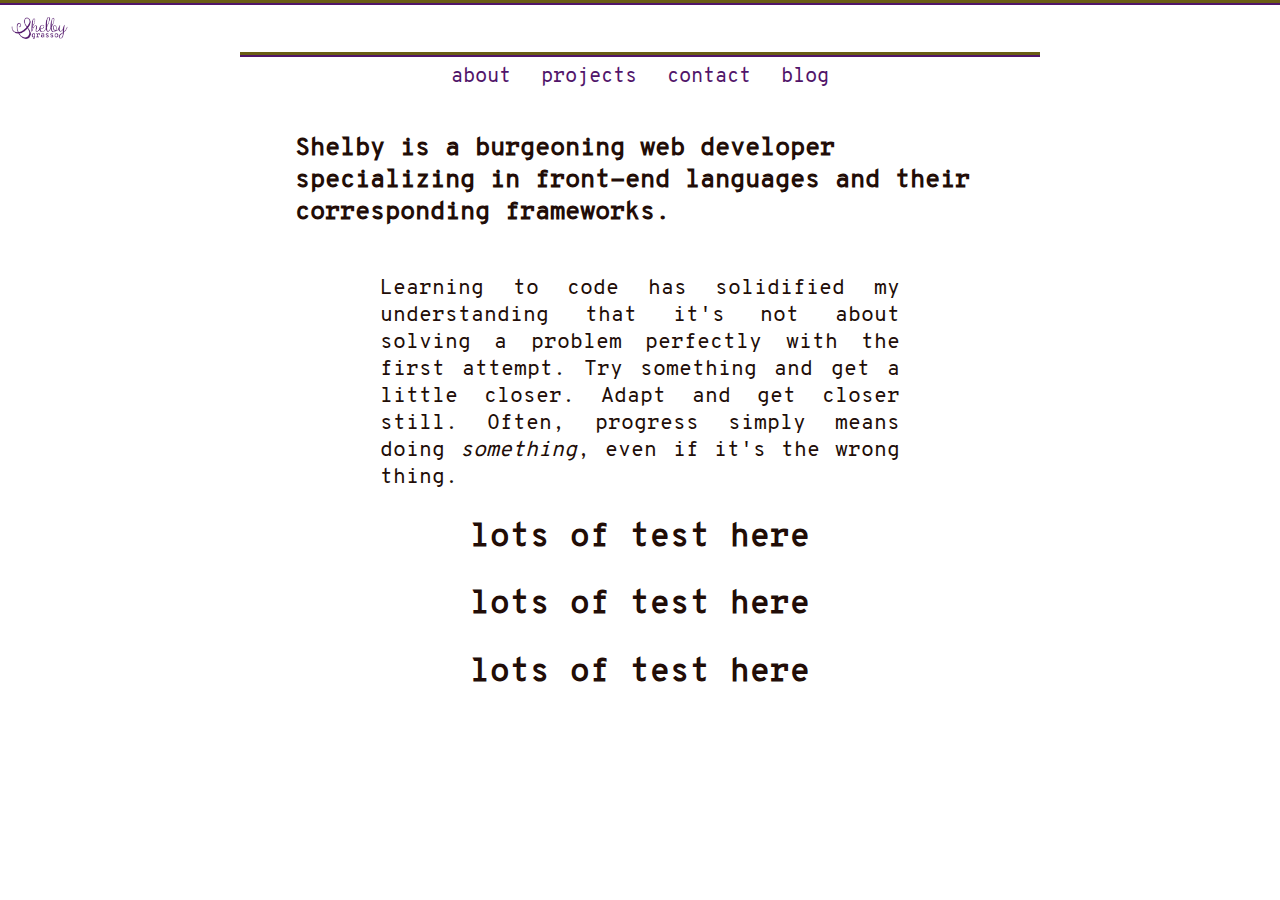
==== about.html @ 38cbd5ab "bootstrap added" ====
<!DOCTYPE html>
<html lang="en">
    <head>
        <meta charset="utf-8">
        <meta name="viewport" content="width=device-width, initial-scale=1.0">
        <!-- <meta property="og:title" content="A Basic HTML5 Template">
    <meta property="og:type" content="website">
    <meta property="og:url" content="https://www.sitepoint.com/a-basic-html5-template/">
    <meta property="og:description" content="A simple HTML5 Template for new projects.">
    <meta property="og:image" content="image.png"> -->
        <title>More About Shelby</title>
        <link rel="stylesheet" href="css/style1.css">
    </head>
    <body>
        <div id="page-head">

            <div class="header-bar">
                <div class="colorstrip" style="width:100%; margin-bottom:10px;"></div>
                <a href="index.html">
                    <img id="shelby-logo" src="shelby-logo.png" alt="shelby grasso logo" width=80 min-width=80>
                </a>
            </div>
            

            <div class="banner">
                
                
            </div>
    
            <div id="nav-bar">
                <div class="colorstrip"></div>
                <ul>
                    <li>about</li>
                    <li>projects</li>
                    <li>contact</li>
                    <li>blog</li>
                </ul>
            </div>
        
        </div>
        
        
        <div id="page-content">
            <h3 class="content-headers">Shelby is a burgeoning web developer specializing in front-end languages and their corresponding frameworks.</h3>
            <blockquote id="quote-try">Learning to code has solidified my understanding that it's not about solving a problem perfectly with the first attempt. Try something and get a little closer. Adapt and get closer still. Often, progress simply means doing <em>something</em>, even if it's the wrong thing.</blockquote>
            <h2>lots of test here</h2>
            <h2>lots of test here</h2><h2>lots of test here</h2>
        </div>
        
        <script src="js/index.js"></script>
    </body>
</html>
---- css/style1.css ----
@font-face {
    font-family: "Clicker";
    src: url("fonts/ClickerScript-Regular.ttf") format("truetype");
  }

  @font-face {
    font-family: "Overpass";
    src: url("fonts/OverpassMono-Regular.ttf") format("truetype");
  }

html {
	height: 100%;
    width: 100%;
    margin: 0;
    padding: 0;
    box-sizing: border-box;
}

*, *:before, *:after {
    box-sizing: inherit;
  }

body {
    width: 100%;
    font-family: "Overpass", sarif;
    color: rgb(34, 13, 7);
    margin: 0;
}

.header-bar {
    height: 2em;
    padding: 0;
}

.colorstrip {
    margin: auto;
    width: 800px;
    height: 5px;
    border-bottom: solid 2px #51156a;
    background-color: #15486A;
    border-top: solid 3px #6a5d15;
}

#shelby-logo {
    padding: 0px 10px 0px 10px;
}

.banner {
    margin: auto;
    position: relative;
    padding: 20px 0px 0px 0px;
    min-width: 800px;
    max-width: 100%;
    /*background-color: #15486A;*/
}

#banner-left {
    margin: auto;
    float: left;
    width: 33%;
    background-color: inherit;
}

#banner-left .text {
    margin-top: 40px;
    margin-left: 80px;
    text-align: center;
    font-family: "Clicker";
    font-size: 75px;
    color: #6a5d15;
    text-shadow: 2px 0 0 #15486A, 3px 0 0 #51156a;
}

#banner-center {
    margin: auto;
    padding: 0;
    float: left;
    width: 33%;
    background-color: inherit;
}

#banner-pic {
    box-sizing: border-box;
    display: block;
    margin-bottom: 0;
    width: 100%;
    position: relative;
  }

#banner-right {
    margin: auto;
    float: right;
    width: 33%;
    background-color: inherit;
}

#banner-right .text {
    margin-top: 80px;
    margin-right: 180px;
    text-align: center;
    font-family: "Overpass";
    font-size: 60px;
    color: #6a5d15;
    text-shadow: -2px 0 0 #15486A, -3px 0 0 #51156a;
}


#nav-bar {
    min-width: 800px;
    max-width: 100%;
    margin-left: auto;
    position: relative;
}

#nav-bar ul {
    list-style-type: none;
    margin-top: 0;
    padding: 0;
    overflow: hidden;
    z-index: 100;
    background-color: white;
    text-align: center;
} 

#nav-bar ul li {
    display: inline-block;
    line-height: 150%;
    padding: 5px 10px 0px 10px;
    color: #51156a;
    font-family: "Overpass";
    font-size: 20px;
}

#page-content {
    margin: auto;
    padding-left: 50px;
    padding-right: 50px;
    position: relative;
    width: 800px;
    max-width: 100%;
    min-width: 600px;
    font-size: 16pt;
    text-align: center;
}

.content-headers {
    padding-left: 5px;
    display: inline-block;
    text-align: left;
}

blockquote {
    padding-left: 50px;
    padding-right: 50px;
    text-align: justify;
    font: rgb(8,42,68);
}
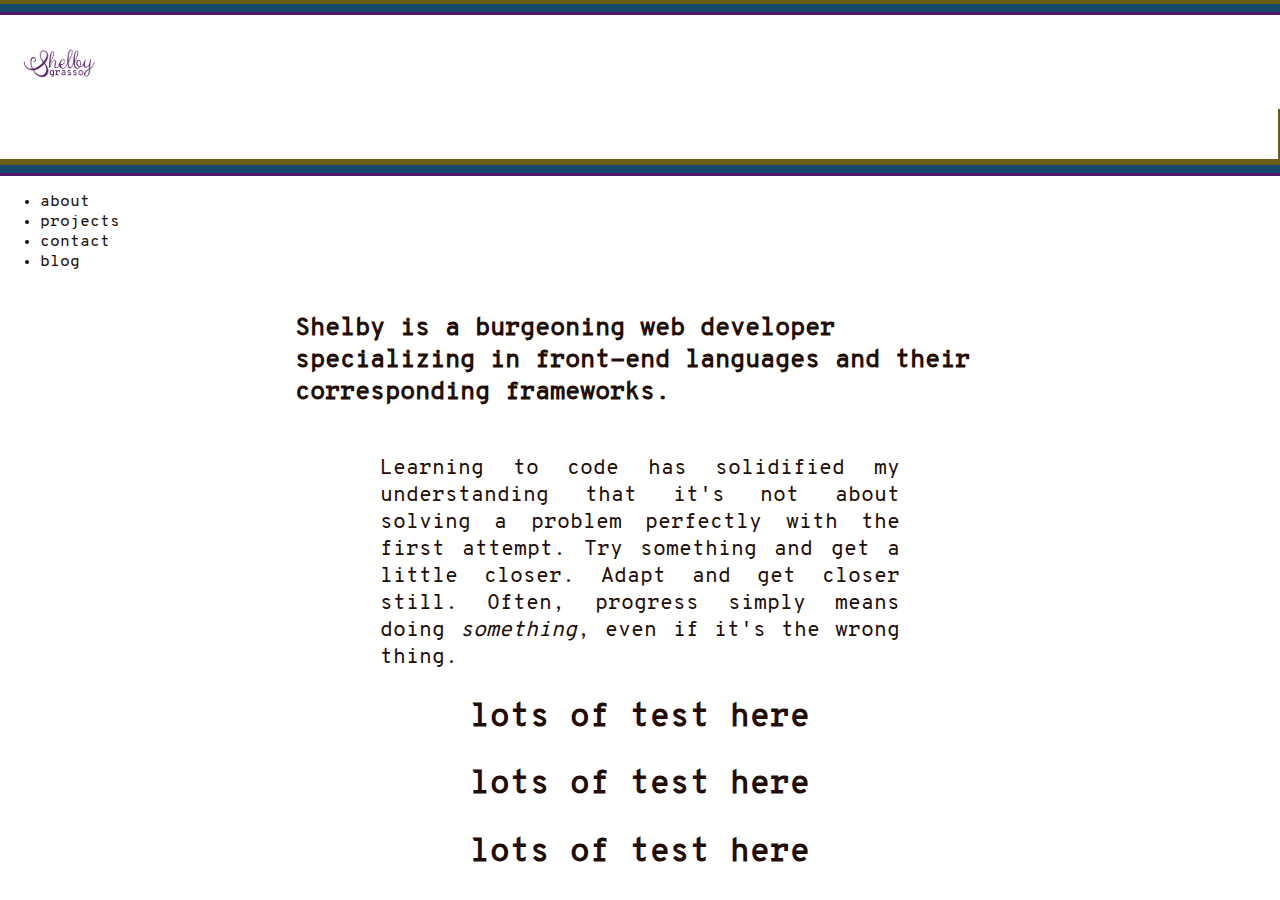
==== commit 04c5cc08: ""final" non-juxtaposed version" ====
--- a/about.html
+++ b/about.html
@@ -40,7 +40,7 @@
         </div>
         
         
-        <div id="page-content">
+        <div class="page-content">
             <h3 class="content-headers">Shelby is a burgeoning web developer specializing in front-end languages and their corresponding frameworks.</h3>
             <blockquote id="quote-try">Learning to code has solidified my understanding that it's not about solving a problem perfectly with the first attempt. Try something and get a little closer. Adapt and get closer still. Often, progress simply means doing <em>something</em>, even if it's the wrong thing.</blockquote>
             <h2>lots of test here</h2>
--- a/css/style1.css
+++ b/css/style1.css
@@ -7,6 +7,12 @@
     font-family: "Overpass";
     src: url("fonts/OverpassMono-Regular.ttf") format("truetype");
   }
+
+/* bootstrap classes */
+
+
+
+ /* custom classes*/
 
 html {
 	height: 100%;
@@ -25,113 +31,124 @@
     font-family: "Overpass", sarif;
     color: rgb(34, 13, 7);
     margin: 0;
+    padding: 0;
+    
 }
 
-.header-bar {
-    height: 2em;
-    padding: 0;
+#page-head {
+    padding-left: 0;
+    background-color: white;
+    min-width: 800px;
+    
 }
 
 .colorstrip {
-    margin: auto;
-    width: 800px;
-    height: 5px;
-    border-bottom: solid 2px #51156a;
+   /* margin: auto;
+    width: 800px; */
+    width: 100%;
+    height: 15px;
+    border-bottom: solid 3px #51156a;
     background-color: #15486A;
-    border-top: solid 3px #6a5d15;
+    border-top: solid 4px #6a5d15;
 }
 
 #shelby-logo {
-    padding: 0px 10px 0px 10px;
+    margin: 20px;
+    padding: 2px;
+    
 }
 
-.banner {
-    margin: auto;
-    position: relative;
-    padding: 20px 0px 0px 0px;
-    min-width: 800px;
-    max-width: 100%;
-    /*background-color: #15486A;*/
+/* Navigation bar */
+
+.nav-bar {
+    margin: 0;
+    border-bottom: solid 2px #6a5d15;
 }
 
-#banner-left {
-    margin: auto;
-    float: left;
-    width: 33%;
-    background-color: inherit;
+.nav-bar ul {
+    list-style-type: none;
+    margin: 0;
+    padding: 0;
+    text-align: center;
+} 
+
+.nav-bar ul li {
+    display: inline-block;
+    line-height: 150%;
+    padding: 5px 12px 0px 12px;
+    color: #6a5d15;
+    font-family: "Overpass";
+    font-size: 20px;
 }
 
-#banner-left .text {
-    margin-top: 40px;
-    margin-left: 80px;
-    text-align: center;
-    font-family: "Clicker";
-    font-size: 75px;
-    color: #6a5d15;
-    text-shadow: 2px 0 0 #15486A, 3px 0 0 #51156a;
-}
+/* Banner */
 
-#banner-center {
-    margin: auto;
-    padding: 0;
-    float: left;
-    width: 33%;
-    background-color: inherit;
+.banner {
+    min-width: 800px;
+    padding: 50px 0px 0px 0px;
+    background-color: white;
+    border-bottom: solid 2px #6a5d15;
+    border-right: solid 2px #6a5d15;
+    
 }
 
 #banner-pic {
     box-sizing: border-box;
     display: block;
-    margin-bottom: 0;
     width: 100%;
     position: relative;
+    opacity: 100%;
+    border: solid 1px;
+    border-top-right-radius: 50%;
+    padding-top: 20px;
+    background-color: #15486A;
   }
 
-#banner-right {
-    margin: auto;
-    float: right;
-    width: 33%;
-    background-color: inherit;
+
+#banner-text h1 {
+    margin: 0;
+    padding-bottom: 20px;
+    font-family: "Overpass";
+    font-size:calc(20px + 4.5vw);
 }
 
-#banner-right .text {
-    margin-top: 80px;
-    margin-right: 180px;
-    text-align: center;
+#web-dev-text {
+    display: block;
+    padding: 40px;
     font-family: "Overpass";
-    font-size: 60px;
-    color: #6a5d15;
-    text-shadow: -2px 0 0 #15486A, -3px 0 0 #51156a;
+    font-size: calc(25px + 3.5vw);
+    color: #51156a;
+    font-weight: bold;
+    text-align: left;
 }
 
-
-#nav-bar {
-    min-width: 800px;
-    max-width: 100%;
-    margin-left: auto;
-    position: relative;
+#and-other-text {
+    display: block;
+    padding: 80px;
+    font-family: "Clicker";
+    color: #51156a;
+    font-size: calc(15px + 4vw);
+    text-align: right;
 }
 
-#nav-bar ul {
-    list-style-type: none;
-    margin-top: 0;
-    padding: 0;
-    overflow: hidden;
-    z-index: 100;
-    background-color: white;
-    text-align: center;
-} 
-
-#nav-bar ul li {
-    display: inline-block;
-    line-height: 150%;
-    padding: 5px 10px 0px 10px;
-    color: #51156a;
-    font-family: "Overpass";
-    font-size: 20px;
+#other-text {
+    display: block;
+    font-family: "Clicker";
+    font-size: calc(10px + 4vw);
+    text-align: right;
+    padding: 10px;
+    color: #15486A;
 }
 
-#page-content {
+/* Page content */
+
+#shelby-summary {
+    padding-top: 30px;
+    text-align: center;
+    font-size: 24px;
+}
+
+.page-content {
     margin: auto;
     padding-left: 50px;
     padding-right: 50px;
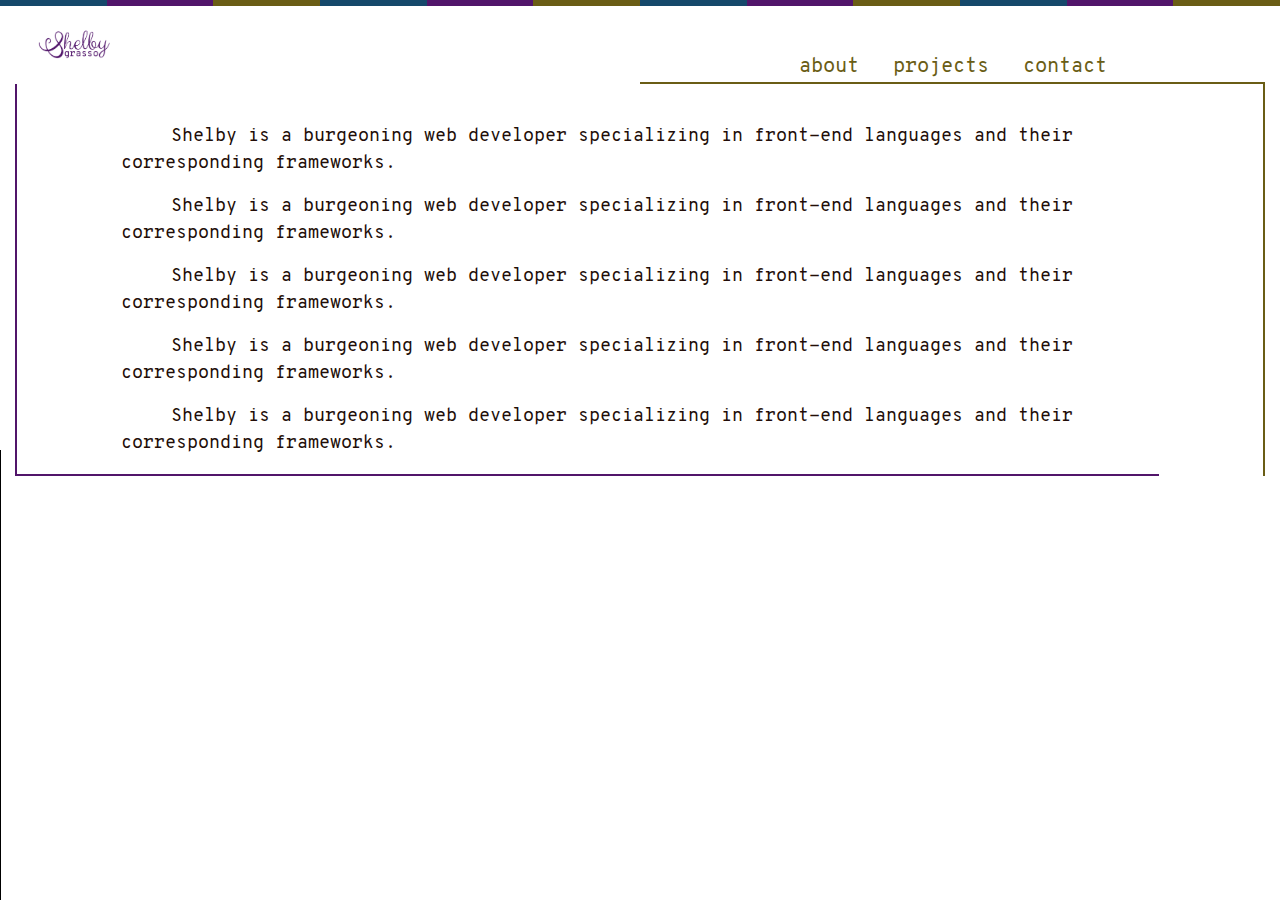
==== commit de7e221e: "about page frame built" ====
--- a/about.html
+++ b/about.html
@@ -9,44 +9,63 @@
     <meta property="og:description" content="A simple HTML5 Template for new projects.">
     <meta property="og:image" content="image.png"> -->
         <title>More About Shelby</title>
+        <link rel="stylesheet" href="https://maxcdn.bootstrapcdn.com/bootstrap/4.0.0/css/bootstrap.min.css" integrity="sha384-Gn5384xqQ1aoWXA+058RXPxPg6fy4IWvTNh0E263XmFcJlSAwiGgFAW/dAiS6JXm" crossorigin="anonymous">
         <link rel="stylesheet" href="css/style1.css">
     </head>
     <body>
-        <div id="page-head">
+        <div id="page-head" class="container-fluid">
+             <!-- Colorstrip at top of page-->   
+            <div class="row" style="height:6px">
+                 <div class="col-1" style="background-color: #15486A;"></div>
+                <div class="col-1" style="background-color: #51156a;"></div>
+                <div class="col-1" style="background-color: #6a5d15;"></div>
+                <div class="col-1" style="background-color: #15486A;"></div>
+                <div class="col-1" style="background-color: #51156a;"></div>
+                <div class="col-1" style="background-color: #6a5d15;"></div>
+                <div class="col-1" style="background-color: #15486A;"></div>
+                <div class="col-1" style="background-color: #51156a;"></div>
+                <div class="col-1" style="background-color: #6a5d15;"></div>
+                <div class="col-1" style="background-color: #15486A;"></div>
+                <div class="col-1" style="background-color: #51156a;"></div>
+                <div class="col-1" style="background-color: #6a5d15;"></div>
+            </div>
+            <!-- Navigation bar -->
+             <div class="row align-items-center no-gutters">
+                <div class="col-2">
+                    <a href="index.html">
+                        <img id="shelby-logo" src="shelby-logo.png" alt="shelby grasso logo" width=80 min-width=80>
+                    </a>
+                </div>
+                <div class="col-6 ml-auto align-self-end justify-content-center">
+                    <div class="nav-bar">
+                        <ul>
+                            <a href="about.html"><li>about</li></a>                      <a href="projects.html"><li>projects</li></a>
+                            <a href="contact.html"><li>contact</li></a>
+                        </ul>
+                    </div>    
+                </div>
+            </div>
+        </div>
+            <!-- Page Content -->
+            <div class="container-fluid">
+                <div class="row justify-content-center align-self-end no-gutters" id="about-page">
+                    <div class="col-1" style="border-bottom: solid 2px #51156a;"></div>
+                    
+                    <div class="col-10" style="border-bottom: solid 2px #51156a;">
+                        <p>Shelby is a burgeoning web developer specializing in front-end languages and their corresponding frameworks. </p>
+                        <p>Shelby is a burgeoning web developer specializing in front-end languages and their corresponding frameworks. </p>
+                        <p>Shelby is a burgeoning web developer specializing in front-end languages and their corresponding frameworks. </p>
+                        <p>Shelby is a burgeoning web developer specializing in front-end languages and their corresponding frameworks. </p>
+                        <p>Shelby is a burgeoning web developer specializing in front-end languages and their corresponding frameworks. </p>
+                    </div>
 
-            <div class="header-bar">
-                <div class="colorstrip" style="width:100%; margin-bottom:10px;"></div>
-                <a href="index.html">
-                    <img id="shelby-logo" src="shelby-logo.png" alt="shelby grasso logo" width=80 min-width=80>
-                </a>
-            </div>
-            
-
-            <div class="banner">
-                
-                
-            </div>
-    
-            <div id="nav-bar">
-                <div class="colorstrip"></div>
-                <ul>
-                    <li>about</li>
-                    <li>projects</li>
-                    <li>contact</li>
-                    <li>blog</li>
-                </ul>
+                    <div class="col-1"></div>
+                </div>
             </div>
         
-        </div>
-        
-        
-        <div class="page-content">
-            <h3 class="content-headers">Shelby is a burgeoning web developer specializing in front-end languages and their corresponding frameworks.</h3>
-            <blockquote id="quote-try">Learning to code has solidified my understanding that it's not about solving a problem perfectly with the first attempt. Try something and get a little closer. Adapt and get closer still. Often, progress simply means doing <em>something</em>, even if it's the wrong thing.</blockquote>
-            <h2>lots of test here</h2>
-            <h2>lots of test here</h2><h2>lots of test here</h2>
-        </div>
-        
-        <script src="js/index.js"></script>
+        <script src="https://code.jquery.com/jquery-3.2.1.slim.min.js" integrity="sha384-KJ3o2DKtIkvYIK3UENzmM7KCkRr/rE9/Qpg6aAZGJwFDMVNA/GpGFF93hXpG5KkN" crossorigin="anonymous"></script>
+        <script src="https://cdnjs.cloudflare.com/ajax/libs/popper.js/1.12.9/umd/popper.min.js" integrity="sha384-ApNbgh9B+Y1QKtv3Rn7W3mgPxhU9K/ScQsAP7hUibX39j7fakFPskvXusvfa0b4Q" crossorigin="anonymous"></script>
+        <script src="https://maxcdn.bootstrapcdn.com/bootstrap/4.0.0/js/bootstrap.min.js" integrity="sha384-JZR6Spejh4U02d8jOt6vLEHfe/JQGiRRSQQxSfFWpi1MquVdAyjUar5+76PVCmYl" crossorigin="anonymous"></script>
+        <script src="js/scripts.js"></script>
     </body>
 </html>
--- a/css/style1.css
+++ b/css/style1.css
@@ -35,8 +35,10 @@
     
 }
 
+p {text-indent: 50px;}
+
 #page-head {
-    padding-left: 0;
+    padding-left: 15px;
     background-color: white;
     min-width: 800px;
     
@@ -87,7 +89,7 @@
     min-width: 800px;
     padding: 50px 0px 0px 0px;
     background-color: white;
-    border-bottom: solid 2px #6a5d15;
+    border-left: solid 2px #51156a;
     border-right: solid 2px #6a5d15;
     
 }
@@ -95,52 +97,56 @@
 #banner-pic {
     box-sizing: border-box;
     display: block;
-    width: 100%;
+    width: 90%;
     position: relative;
     opacity: 100%;
-    border: solid 1px;
     border-top-right-radius: 50%;
+    border-bottom: solid 2px #51156a;
     padding-top: 20px;
-    background-color: #15486A;
+    
   }
 
-
-#banner-text h1 {
-    margin: 0;
-    padding-bottom: 20px;
+#web-dev-text {
+    border-bottom: solid 2px #51156a;
+}
+#web-dev-text h1 {
+    display: block;
+    padding: 0px;
     font-family: "Overpass";
-    font-size:calc(20px + 4.5vw);
+    font-size: calc(36px + 3.75vw);
+    color: #15486a;
+    font-weight: bold;
+    text-align: center;
 }
 
-#web-dev-text {
-    display: block;
-    padding: 40px;
-    font-family: "Overpass";
-    font-size: calc(25px + 3.5vw);
-    color: #51156a;
-    font-weight: bold;
-    text-align: left;
+#web-dev-text h1 span {
+    font-size: calc(18px + 3.75vw);
+    font-weight: normal;
 }
 
-#and-other-text {
-    display: block;
-    padding: 80px;
+#and-other-text h1 {
+    padding: 0px 0px 0px 0px;
     font-family: "Clicker";
-    color: #51156a;
-    font-size: calc(15px + 4vw);
-    text-align: right;
+    color: #15486a;
+    font-size: calc(24px + 4vw);
+    font-weight: bold;
+    line-height: calc(20px + 4vw);
+    text-align: center;
 }
 
-#other-text {
-    display: block;
-    font-family: "Clicker";
-    font-size: calc(10px + 4vw);
-    text-align: right;
-    padding: 10px;
-    color: #15486A;
+#and-other-text h1 span {
+    font-size: calc(20px + 4vw);
+    font-weight: normal;
 }
 
 /* Page content */
+
+.page-content {
+    margin: 0;
+    padding-left: 100px;
+    padding-right: 100px;
+    min-width: 600px;
+}
 
 #shelby-summary {
     padding-top: 30px;
@@ -148,17 +154,27 @@
     font-size: 24px;
 }
 
-.page-content {
-    margin: auto;
-    padding-left: 50px;
-    padding-right: 50px;
-    position: relative;
-    width: 800px;
-    max-width: 100%;
-    min-width: 600px;
-    font-size: 16pt;
-    text-align: center;
+
+#about-page {
+    margin: 0;
+    padding: 40px 0px 0px 0px;
+    min-width: 800px;
+    text-align: justified;
+    font-size: 18px;
+    border-left: solid 2px #51156a;
+    
+    border-right: solid 2px #6a5d15;
 }
+
+#about-page:after {
+    content: "";
+    background: black;
+    position: absolute;
+    bottom: 0;
+    left: 0;
+    height: 50%;
+    width: 1px;
+  }
 
 .content-headers {
     padding-left: 5px;
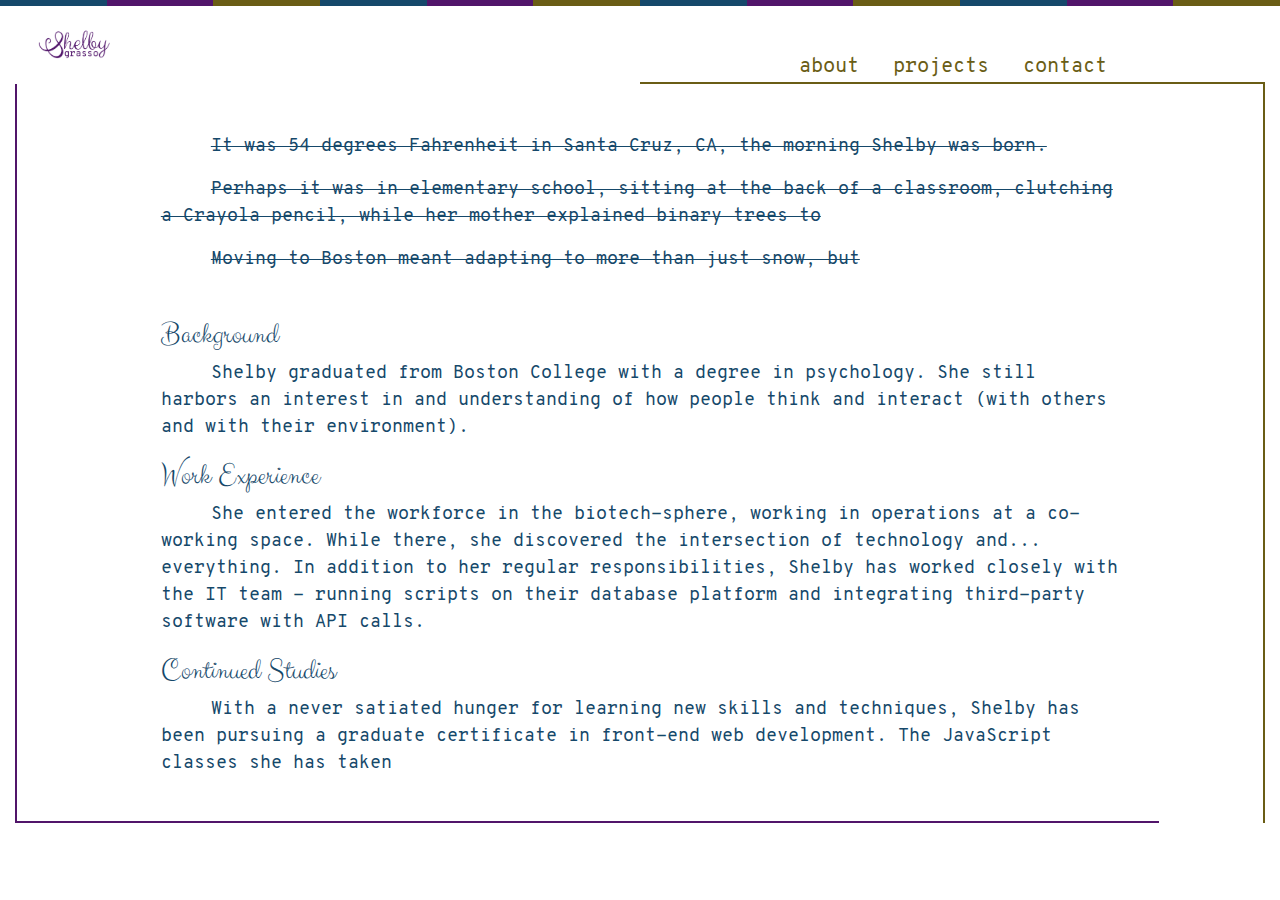
==== commit a70188cc: "about page partially filled in (needs fleshing out and details)" ====
--- a/about.html
+++ b/about.html
@@ -39,7 +39,8 @@
                 <div class="col-6 ml-auto align-self-end justify-content-center">
                     <div class="nav-bar">
                         <ul>
-                            <a href="about.html"><li>about</li></a>                      <a href="projects.html"><li>projects</li></a>
+                            <a href="about.html"><li>about</li></a>
+                            <a href="projects.html"><li>projects</li></a>
                             <a href="contact.html"><li>contact</li></a>
                         </ul>
                     </div>    
@@ -51,17 +52,23 @@
                 <div class="row justify-content-center align-self-end no-gutters" id="about-page">
                     <div class="col-1" style="border-bottom: solid 2px #51156a;"></div>
                     
-                    <div class="col-10" style="border-bottom: solid 2px #51156a;">
-                        <p>Shelby is a burgeoning web developer specializing in front-end languages and their corresponding frameworks. </p>
-                        <p>Shelby is a burgeoning web developer specializing in front-end languages and their corresponding frameworks. </p>
-                        <p>Shelby is a burgeoning web developer specializing in front-end languages and their corresponding frameworks. </p>
-                        <p>Shelby is a burgeoning web developer specializing in front-end languages and their corresponding frameworks. </p>
-                        <p>Shelby is a burgeoning web developer specializing in front-end languages and their corresponding frameworks. </p>
+                    <div class="col-10" style="border-bottom: solid 2px #51156a; padding: 0px 40px 0px 40px;">
+                        <p style="text-decoration: line-through;">It was 54 degrees Fahrenheit in Santa Cruz, CA, the morning Shelby was born.</p>
+                        <p style="text-decoration: line-through;">Perhaps it was in elementary school, sitting at the back of a classroom, clutching a Crayola pencil, while her mother explained binary trees to</p>
+                        <p style="text-decoration: line-through;">Moving to Boston meant adapting to more than just snow, but</p><br>
+                        <h5>Background</h5>
+                        <p>Shelby graduated from Boston College with a degree in psychology. She still harbors an interest in and understanding of how people think and interact (with others and with their environment).</p>
+                        <h5>Work Experience</h5>
+                        <p>She entered the workforce in the biotech-sphere, working in operations at a co-working space. While there, she discovered the intersection of technology and... everything. In addition to her regular responsibilities, Shelby has worked closely with the IT team - running scripts on their database platform and integrating third-party software with API calls.</p>
+                        <h5>Continued Studies</h5>
+                        <p>With a never satiated hunger for learning new skills and techniques, Shelby has been pursuing a graduate certificate in front-end web development. The JavaScript classes she has taken</p>
+                        <br>
                     </div>
 
                     <div class="col-1"></div>
                 </div>
             </div>
+            <br>
         
         <script src="https://code.jquery.com/jquery-3.2.1.slim.min.js" integrity="sha384-KJ3o2DKtIkvYIK3UENzmM7KCkRr/rE9/Qpg6aAZGJwFDMVNA/GpGFF93hXpG5KkN" crossorigin="anonymous"></script>
         <script src="https://cdnjs.cloudflare.com/ajax/libs/popper.js/1.12.9/umd/popper.min.js" integrity="sha384-ApNbgh9B+Y1QKtv3Rn7W3mgPxhU9K/ScQsAP7hUibX39j7fakFPskvXusvfa0b4Q" crossorigin="anonymous"></script>
--- a/css/style1.css
+++ b/css/style1.css
@@ -156,25 +156,21 @@
 
 
 #about-page {
-    margin: 0;
-    padding: 40px 0px 0px 0px;
+    margin: 0px 0px 0px 0px;
+    padding: 50px 0px 0px 0px;
     min-width: 800px;
     text-align: justified;
     font-size: 18px;
+    color: #15486A;
     border-left: solid 2px #51156a;
     
     border-right: solid 2px #6a5d15;
 }
 
-#about-page:after {
-    content: "";
-    background: black;
-    position: absolute;
-    bottom: 0;
-    left: 0;
-    height: 50%;
-    width: 1px;
-  }
+#about-page h5 {
+    font-family: "Clicker";
+    font-size: 30px;
+}
 
 .content-headers {
     padding-left: 5px;
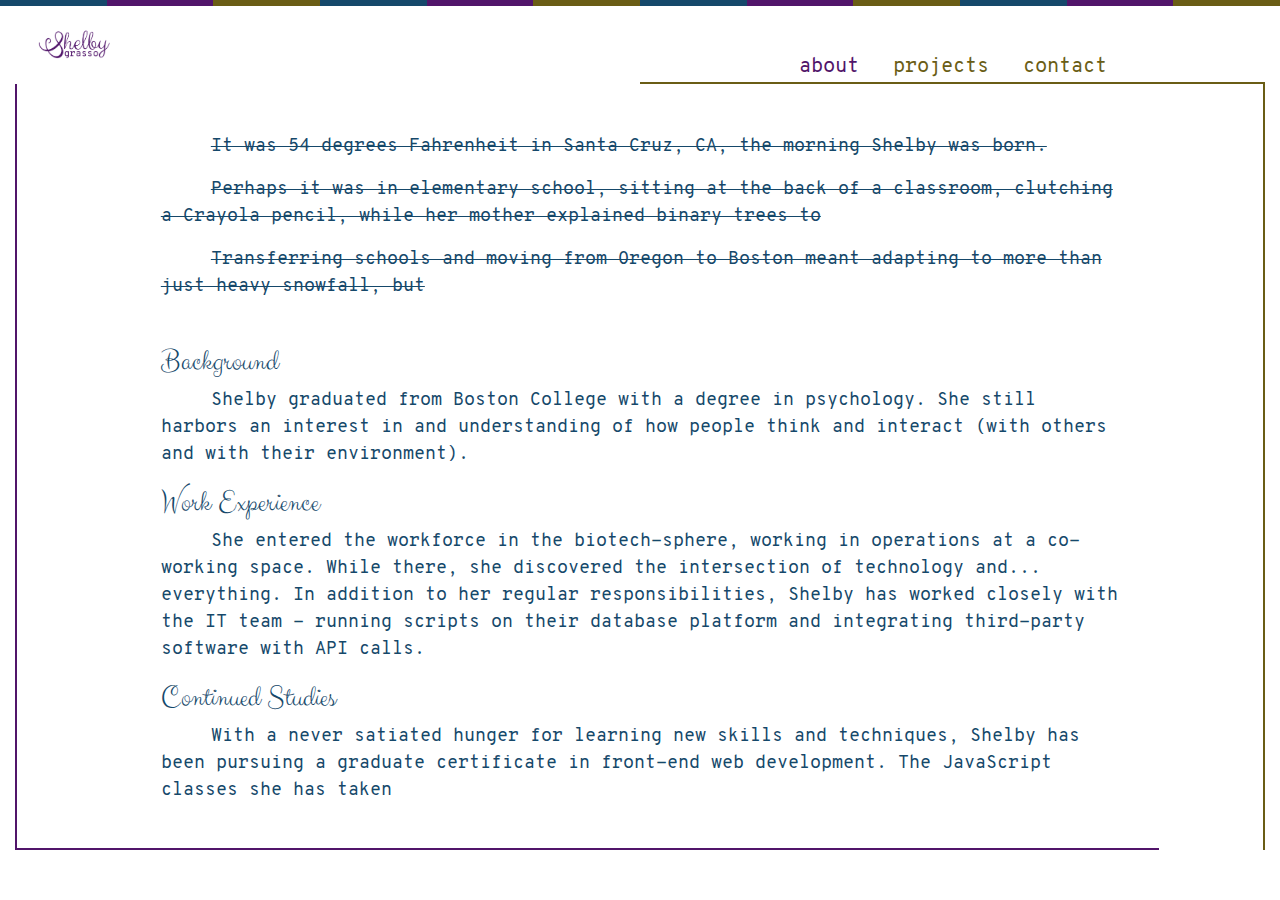
==== commit b1325dbd: "space bear!" ====
--- a/about.html
+++ b/about.html
@@ -39,7 +39,7 @@
                 <div class="col-6 ml-auto align-self-end justify-content-center">
                     <div class="nav-bar">
                         <ul>
-                            <a href="about.html"><li>about</li></a>
+                            <a href="about.html"><li style="color:#51156a">about</li></a>
                             <a href="projects.html"><li>projects</li></a>
                             <a href="contact.html"><li>contact</li></a>
                         </ul>
@@ -49,13 +49,13 @@
         </div>
             <!-- Page Content -->
             <div class="container-fluid">
-                <div class="row justify-content-center align-self-end no-gutters" id="about-page">
+                <div class="row justify-content-center align-self-end no-gutters" id="page-body">
                     <div class="col-1" style="border-bottom: solid 2px #51156a;"></div>
                     
                     <div class="col-10" style="border-bottom: solid 2px #51156a; padding: 0px 40px 0px 40px;">
                         <p style="text-decoration: line-through;">It was 54 degrees Fahrenheit in Santa Cruz, CA, the morning Shelby was born.</p>
                         <p style="text-decoration: line-through;">Perhaps it was in elementary school, sitting at the back of a classroom, clutching a Crayola pencil, while her mother explained binary trees to</p>
-                        <p style="text-decoration: line-through;">Moving to Boston meant adapting to more than just snow, but</p><br>
+                        <p style="text-decoration: line-through;">Transferring schools and moving from Oregon to Boston meant adapting to more than just heavy snowfall, but</p><br>
                         <h5>Background</h5>
                         <p>Shelby graduated from Boston College with a degree in psychology. She still harbors an interest in and understanding of how people think and interact (with others and with their environment).</p>
                         <h5>Work Experience</h5>
--- a/css/style1.css
+++ b/css/style1.css
@@ -155,7 +155,7 @@
 }
 
 
-#about-page {
+#page-body {
     margin: 0px 0px 0px 0px;
     padding: 50px 0px 0px 0px;
     min-width: 800px;
@@ -167,7 +167,7 @@
     border-right: solid 2px #6a5d15;
 }
 
-#about-page h5 {
+#page-body h5 {
     font-family: "Clicker";
     font-size: 30px;
 }
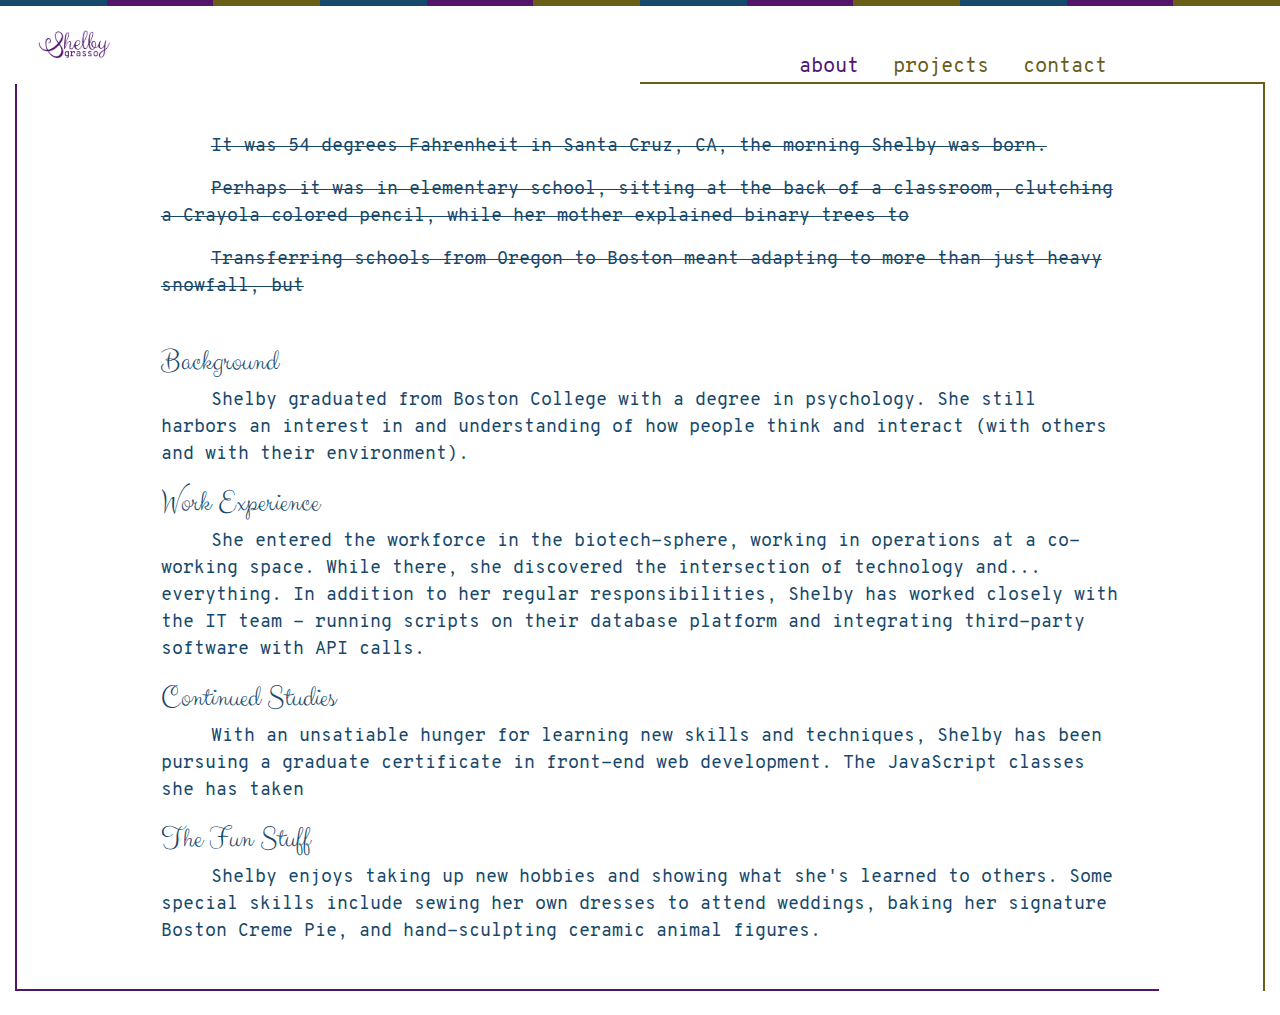
==== commit c75ea617: "carousel page formatted and arrow color changed" ====
--- a/about.html
+++ b/about.html
@@ -16,7 +16,7 @@
         <div id="page-head" class="container-fluid">
              <!-- Colorstrip at top of page-->   
             <div class="row" style="height:6px">
-                 <div class="col-1" style="background-color: #15486A;"></div>
+                <div class="col-1" style="background-color: #15486A;"></div>
                 <div class="col-1" style="background-color: #51156a;"></div>
                 <div class="col-1" style="background-color: #6a5d15;"></div>
                 <div class="col-1" style="background-color: #15486A;"></div>
@@ -54,14 +54,16 @@
                     
                     <div class="col-10" style="border-bottom: solid 2px #51156a; padding: 0px 40px 0px 40px;">
                         <p style="text-decoration: line-through;">It was 54 degrees Fahrenheit in Santa Cruz, CA, the morning Shelby was born.</p>
-                        <p style="text-decoration: line-through;">Perhaps it was in elementary school, sitting at the back of a classroom, clutching a Crayola pencil, while her mother explained binary trees to</p>
-                        <p style="text-decoration: line-through;">Transferring schools and moving from Oregon to Boston meant adapting to more than just heavy snowfall, but</p><br>
+                        <p style="text-decoration: line-through;">Perhaps it was in elementary school, sitting at the back of a classroom, clutching a Crayola colored pencil, while her mother explained binary trees to</p>
+                        <p style="text-decoration: line-through;">Transferring schools from Oregon to Boston meant adapting to more than just heavy snowfall, but</p><br>
                         <h5>Background</h5>
                         <p>Shelby graduated from Boston College with a degree in psychology. She still harbors an interest in and understanding of how people think and interact (with others and with their environment).</p>
                         <h5>Work Experience</h5>
                         <p>She entered the workforce in the biotech-sphere, working in operations at a co-working space. While there, she discovered the intersection of technology and... everything. In addition to her regular responsibilities, Shelby has worked closely with the IT team - running scripts on their database platform and integrating third-party software with API calls.</p>
                         <h5>Continued Studies</h5>
-                        <p>With a never satiated hunger for learning new skills and techniques, Shelby has been pursuing a graduate certificate in front-end web development. The JavaScript classes she has taken</p>
+                        <p>With an unsatiable hunger for learning new skills and techniques, Shelby has been pursuing a graduate certificate in front-end web development. The JavaScript classes she has taken</p>
+                        <h5>The Fun Stuff</h5>
+                        <p>Shelby enjoys taking up new hobbies and showing what she's learned to others. Some special skills include sewing her own dresses to attend weddings, baking her signature Boston Creme Pie, and hand-sculpting ceramic animal figures.</p>
                         <br>
                     </div>
 
--- a/css/style1.css
+++ b/css/style1.css
@@ -10,9 +10,34 @@
 
 /* bootstrap classes */
 
-
+#carousel-projects .carousel-control-prev, 
+#carousel-projects .carousel-control-next{
+    top: 50%;
+    bottom: 50%;
+}
+
+.carousel-control-next-icon {
+    background-image: url("data:image/svg+xml;charset=utf8,%3Csvg xmlns='http://www.w3.org/2000/svg' fill='black' viewBox='0 0 8 8'%3E%3Cpath d='M2.75 0l-1.5 1.5 2.5 2.5-2.5 2.5 1.5 1.5 4-4-4-4z'/%3E%3C/svg%3E");
+}
+
+.carousel-control-prev-icon {
+    background-image: url("data:image/svg+xml;charset=utf8,%3Csvg xmlns='http://www.w3.org/2000/svg' fill='black' viewBox='0 0 8 8'%3E%3Cpath d='M5.25 0l-4 4 4 4 1.5-1.5-2.5-2.5 2.5-2.5-1.5-1.5z'/%3E%3C/svg%3E");
+}
+
+.carousel-caption {
+    position: relative;
+    left: 0;
+    top: 0;
+    width: 100%;
+}
+
+.carousel-inner {
+    border-bottom: solid 2px #51156a;
+}
 
  /* custom classes*/
+
+
 
 html {
 	height: 100%;
@@ -91,7 +116,6 @@
     background-color: white;
     border-left: solid 2px #51156a;
     border-right: solid 2px #6a5d15;
-    
 }
 
 #banner-pic {
@@ -163,11 +187,21 @@
     font-size: 18px;
     color: #15486A;
     border-left: solid 2px #51156a;
-    
-    border-right: solid 2px #6a5d15;
-}
-
-#page-body h5 {
+    border-right: solid 2px #6a5d15;
+}
+
+#project-body {
+    margin: 0px 15px 0px 15px;
+    padding: 50px 0px 0px 0px;
+    min-width: 800px;
+    text-align: justified;
+    font-size: 18px;
+    color: #15486A;
+    border-left: solid 2px #51156a;
+    border-right: solid 2px #6a5d15;
+}
+
+h5 {
     font-family: "Clicker";
     font-size: 30px;
 }
@@ -184,3 +218,14 @@
     text-align: justify;
     font: rgb(8,42,68);
 }
+
+#contact-page {
+    border-right: solid 2px #6a5d15;
+    border-left: solid 2px #51156a;
+}
+
+#project-page {
+    padding: 0px 0px 0px 0px;
+    border-left: solid 2px #51156a;
+    border-right: solid 2px #6a5d15;
+}